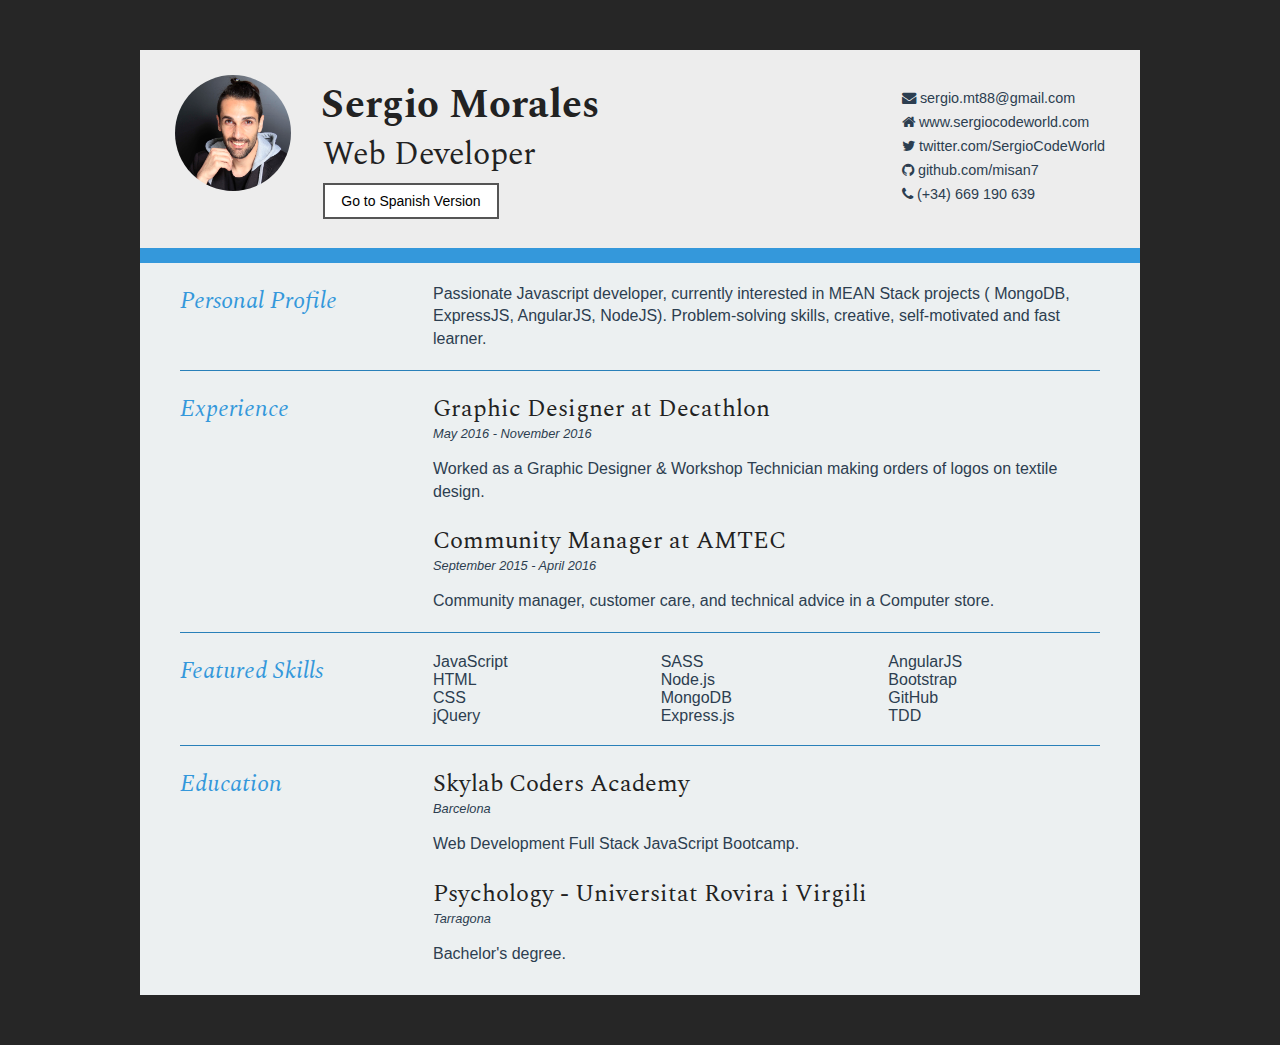
==== index.html @ cb63f6a8 "-en landing" ====
<!DOCTYPE html>
<html lang="en">

<head>
    <title>Sergio Morales | Web Developer</title>
    <meta charset="UTF-8">
    <meta name="viewport" content="width=device-width" />
    <meta name="description" content="The Curriculum Vitae of Sergio Morales." />
    <link href="https://fonts.googleapis.com/css?family=Spectral" rel="stylesheet">
    <link rel="stylesheet" href="https://cdnjs.cloudflare.com/ajax/libs/font-awesome/4.7.0/css/font-awesome.min.css">
    <link rel="stylesheet" href="css/styles.css">
</head>

<body id="top">
    <div id="cv" class="fadeIn">
        <div class="mainDetails">
            <div id="myphoto" class="quickFade">
                <img src="src/thatsme.JPG" alt="Sergio Morales" />
            </div>
            <div id="name">
                <h1>Sergio Morales</h1>
                <h2>Web Developer</h2><form>
                                <a href="index-es.html"><button class="button button5 btn-es" type="button">Go to Spanish Version</button></a></form>
            </div>
            <div id="contactDetails">
                <ul>
                    <li><i class="fa fa-envelope" aria-hidden="true"></i> <a href="mailto:sergio.mt88@gmail.com" target="_blank">sergio.mt88@gmail.com</a></li>
                    <li><i class="fa fa-home"></i> <a href="https://sergiocodeworld.wordpress.com/" target="_blank">www.sergiocodeworld.com</a></li>
                    <li><i class="fa fa-twitter" aria-hidden="true"></i> <a href="https://twitter.com/SergioCodeWorld" target="_blank">twitter.com/SergioCodeWorld</a></li>
                    <li><i class="fa fa-github" aria-hidden="true"></i> <a href="https://github.com/misan7" target="_blank">github.com/misan7</a></li>
                    <li><i class="fa fa-phone" aria-hidden="true"></i> (+34) 669 190 639</li>
                </ul>
            </div>
            <div class="clear"></div>
        </div>
        <div id="mainArea">
            <section>
                <article>
                    <div class="sectionTitle">
                        <h1>Personal Profile</h1>
                    </div>
                    <div class="sectionContent">
                        <p>Passionate Javascript developer, currently interested in MEAN Stack projects ( MongoDB, ExpressJS, AngularJS, NodeJS). Problem-solving skills, creative, self-motivated and fast learner. </p>
                    </div>
                </article>
                <div class="clear"></div>
            </section>
            <section>
                <div class="sectionTitle">
                    <h1>Experience</h1>
                </div>
                <div class="sectionContent">
                    <article>
                        <h2>Graphic Designer at Decathlon</h2>
                        <p class="subDetails">May 2016 - November 2016</p>
                        <p>Worked as a Graphic Designer & Workshop Technician making orders of logos on textile design.
                        </p>
                    </article>
                    <article>
                        <h2>Community Manager at AMTEC</h2>
                        <p class="subDetails">September 2015 - April 2016</p>
                        <p>Community manager, customer care, and technical advice in a Computer store.
                        </p>
                    </article>
                </div>
                <div class="clear"></div>
            </section>
            <section>
                <div class="sectionTitle">
                    <h1>Featured Skills</h1>
                </div>
                <div class="sectionContent">
                    <ul class="keySkills">
                        <li>JavaScript</li>
                        <li>HTML</li>
                        <li>CSS</li>
                        <li>jQuery</li>
                        <li>SASS</li>
                        <li>Node.js</li>
                        <li>MongoDB</li>
                        <li>Express.js</li>
                        <li>AngularJS</li>
                        <li>Bootstrap</li>
                        <li>GitHub</li>
                        <li>TDD</li>
                    </ul>
                </div>
                <div class="clear"></div>
            </section>
            <section>
                <div class="sectionTitle">
                    <h1>Education</h1>
                </div>
                <div class="sectionContent">
                    <article>
                        <h2>Skylab Coders Academy</h2>
                        <p class="subDetails">Barcelona</p>
                        <p>Web Development Full Stack JavaScript Bootcamp.</p>
                    </article>
                    <article>
                        <h2>Psychology - Universitat Rovira i Virgili</h2>
                        <p class="subDetails">Tarragona</p>
                        <p>Bachelor's degree.</p>
                    </article>
                </div>
                <div class="clear"></div>
            </section>
        </div>
    </div>
</body>

</html>
---- css/styles.css ----
html,body,div,span,object,iframe,h1,h2,h3,h4,h5,h6,p,blockquote,pre,abbr,address,cite,code,del,dfn,em,img,ins,kbd,q,samp,small,strong,sub,sup,var,b,i,dl,dt,dd,ol,ul,li,fieldset,form,label,legend,table,caption,tbody,tfoot,thead,tr,th,td,article,aside,canvas,details,figcaption,figure,footer,header,hgroup,menu,nav,section,summary,time,mark,audio,video {
border:0;
font:inherit;
font-size:100%;
margin:0;
padding:0;
vertical-align:baseline;
}

article,aside,details,figcaption,figure,footer,header,hgroup,menu,nav,section {
display:block;
}

html, body {
	background: #262626; 
	font-family: helvetica, arial, sans-serif; 
	font-size: 16px; 
	color: #222;
}

.clear {clear: both;}

p {
	font-size: 1em;
	line-height: 1.4em;
	margin-bottom: 20px;
	color: #2C3E50;
}

#cv {
	width: 80%;
	max-width: 1000px;
	background: #ECF0F1;
	margin: 50px auto;
}

.mainDetails {
	padding: 25px 35px;
	border-bottom: 15px solid #3498DB;
	background: #ededed;
}

#name h1 {
	font-size: 2.5em;
	font-weight: 700;
	font-family: 'Spectral', serif, Helvetica, Arial, sans-serif;
	margin-bottom: -6px;
}

#name h2 {
	font-size: 2em;
	margin-left: 2px;
	font-family: 'Spectral', serif, Helvetica, Arial, sans-serif;
}

#mainArea {
	padding: 0 40px;
}

#myphoto {
	width: 12.5%;
	float: left;
	margin-right: 30px;
}

#myphoto img {
	width: 100%;
	border-radius: 100px;
}

#name {
	float: left;
}

#contactDetails {
	float: right;
}

#contactDetails ul {
	list-style-type: none;
	font-size: 0.9em;
	margin-top: 15px;
}

#contactDetails ul li {
	margin-bottom: 8px;
	color: #2C3E50;
}

#contactDetails ul li a {
	color: #2C3E50; 
	text-decoration: none;
	-webkit-transition: all .3s ease-in;
	-moz-transition: all .3s ease-in;
	-o-transition: all .3s ease-in;
	-ms-transition: all .3s ease-in;
	transition: all .3s ease-in;
}

#contactDetails ul li a:hover { 
	color: #3498DB;
}

section {
	border-top: 1px solid #2980B9;
	padding: 20px 0 0;
}

section:first-child {
	border-top: 0;
}

section:last-child {
	padding: 20px 0 10px;
}

.sectionTitle {
	float: left;
	width: 25%;
}

.sectionContent {
	float: right;
	width: 72.5%;
}

.sectionTitle h1 {
	font-family: 'Spectral', serif, Helvetica, Arial, sans-serif;
	font-style: italic;
	font-size: 1.5em;
	color: #3498DB;
}

.sectionContent h2 {
	font-family: 'Spectral', serif, Helvetica, Arial, sans-serif;
	font-size: 1.5em;
	margin-bottom: -2px;
}

.subDetails {
	font-size: 0.8em;
	font-style: italic;
	margin-bottom: 15px;
}

.keySkills {
	list-style-type: none;
	-moz-column-count:3;
	-webkit-column-count:3;
	column-count:3;
	margin-bottom: 20px;
	font-size: 1em;
	color: #2C3E50;
}

.keySkills ul li {
	margin-bottom: 3px;
}

@media all and (min-width: 721px) and (max-width: 1000px) {
	#myphoto {
		display: none;
	}
	
	.keySkills {
	-moz-column-count:2;
	-webkit-column-count:2;
	column-count:2;
	}
}

@media all and (max-width: 720px) {
	#cv {
		width: 95%;
		margin: 10px auto;
		min-width: 280px;
	}
	
	#myphoto {
		display: none;
	}
	
	#name, #contactDetails {
		float: none;
		width: 100%;
		text-align: center;
	}
	
	.sectionTitle, .sectionContent {
		float: none;
		width: 100%;
	}
	
	.sectionTitle {
		margin-left: -2px;
		font-size: 1.25em;
	}
	
	.keySkills {
		-moz-column-count:2;
		-webkit-column-count:2;
		column-count:2;
	}
}

@media all and (max-width: 480px) {
	.mainDetails {
		padding: 15px 15px;
	}
	
	section {
		padding: 15px 0 0;
	}
	
	#mainArea {
		padding: 0 25px;
	}

	.keySkills {
	column-count:2;
	}
	
	#name h1 {
		line-height: .8em;
		margin-bottom: 4px;
	}
}

@media print {
    #cv {
        width: 100%;
    }
}

@-webkit-keyframes reset {
	0% {
		opacity: 0;
	}
	100% {
		opacity: 0;
	}
}

@-webkit-keyframes fade-in {
	0% {
		opacity: 0;
	}
	40% {
		opacity: 0;
	}
	100% {
		opacity: 1;
	}
}

@-moz-keyframes reset {
	0% {
		opacity: 0;
	}
	100% {
		opacity: 0;
	}
}

@-moz-keyframes fade-in {
	0% {
		opacity: 0;
	}
	40% {
		opacity: 0;
	}
	100% {
		opacity: 1;
	}
}

@keyframes reset {
	0% {
		opacity: 0;
	}
	100% {
		opacity: 0;
	}
}

@keyframes fade-in {
	0% {
		opacity: 0;
	}
	60% {
		opacity: 0;
	}
	100% {
		opacity: 1;
	}
}

.fadeIn {
	animation-name: fade-in;
    animation-duration: 1s;
    animation-timing-function: ease-in;
}

.button {
    border: none;
    padding: 8px 16px;
    text-align: center;
    text-decoration: none;
    display: inline-block;
    font-size: 14px;
    margin: 4px 2px;
    transition-duration: 0.4s;
    cursor: pointer;
}

.button5 {
    background-color: white;
    color: black;
    border: 2px solid #555555;
}

.button5:hover {
    background-color: #555555;
    color: white;
}
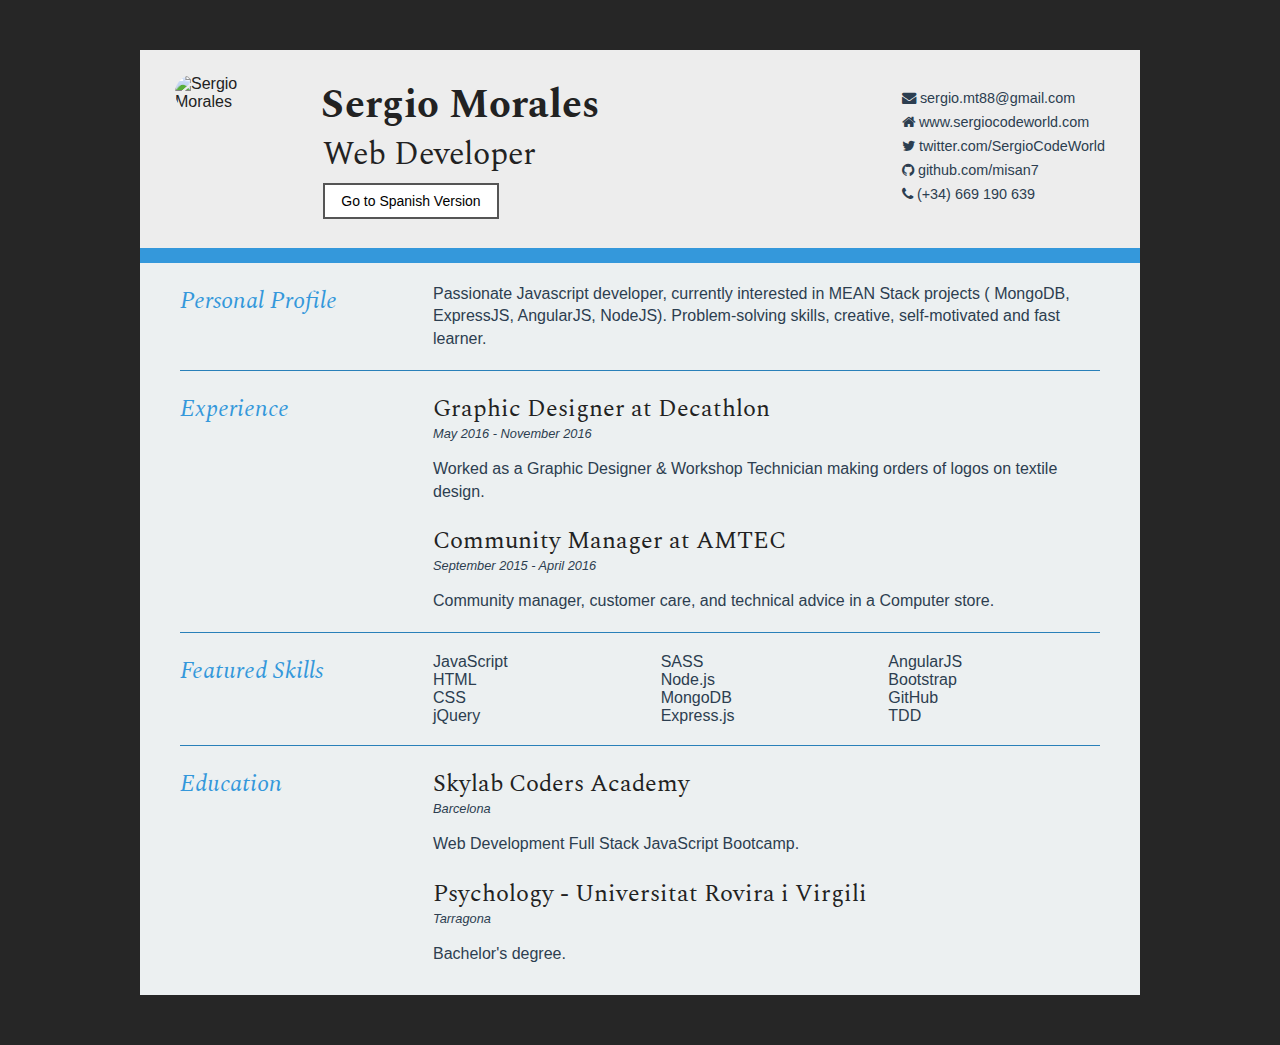
==== commit 6bf09b25: "img update" ====
--- a/index.html
+++ b/index.html
@@ -15,7 +15,7 @@
     <div id="cv" class="fadeIn">
         <div class="mainDetails">
             <div id="myphoto" class="quickFade">
-                <img src="src/thatsme.JPG" alt="Sergio Morales" />
+                <img src="https://res.cloudinary.com/dk2mgboya/image/upload/v1498639947/thatsme_ug15kz.jpg" alt="Sergio Morales" />
             </div>
             <div id="name">
                 <h1>Sergio Morales</h1>
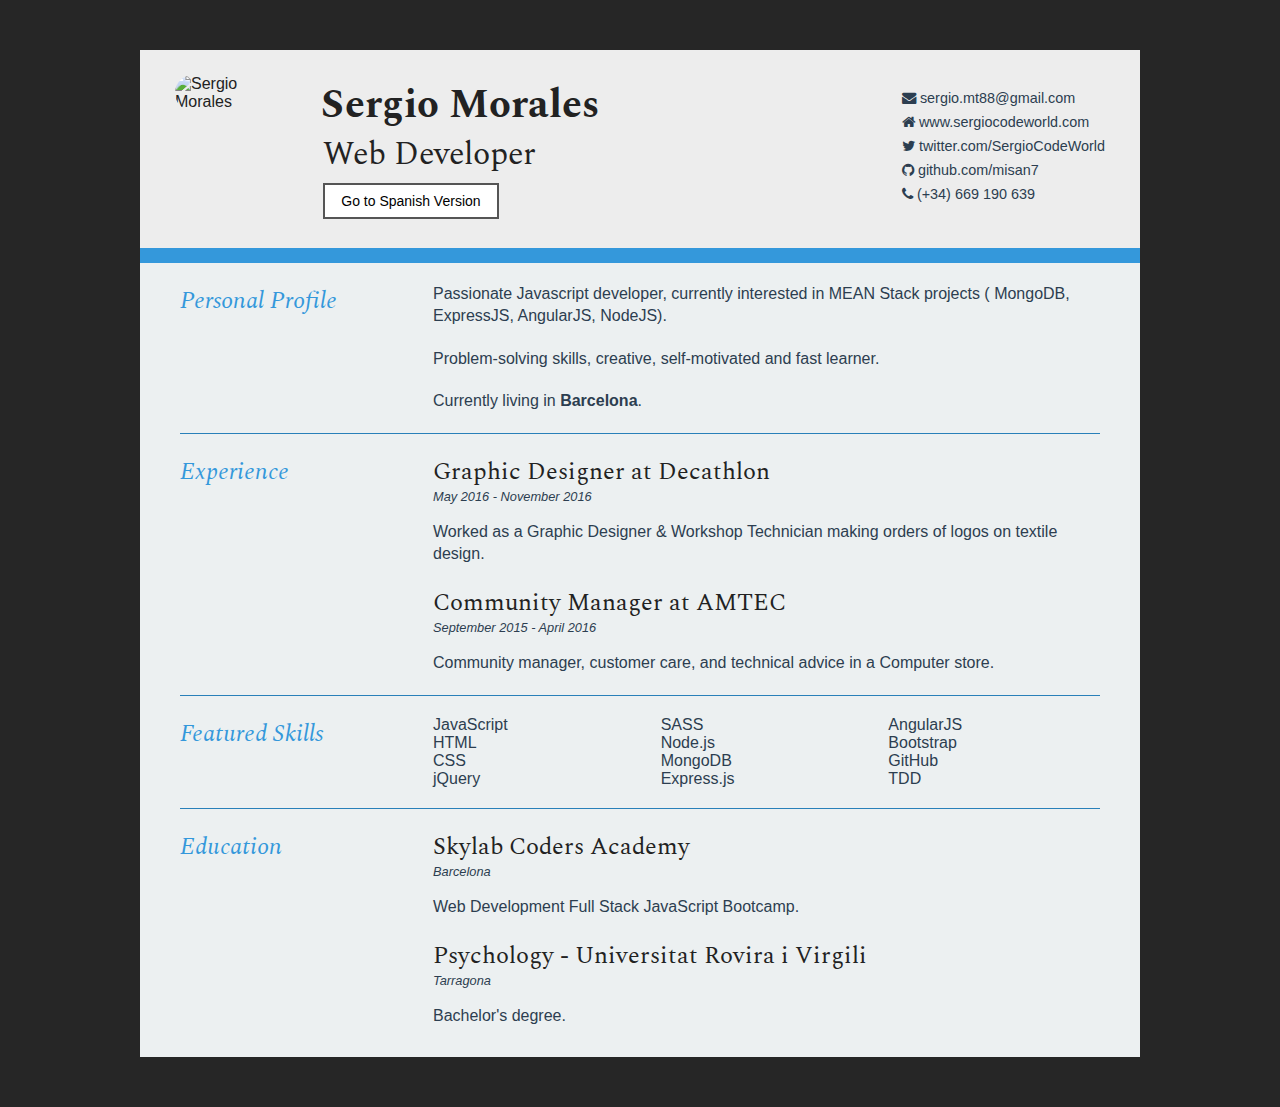
==== commit e831e54e: "added location" ====
--- a/index.html
+++ b/index.html
@@ -19,8 +19,12 @@
             </div>
             <div id="name">
                 <h1>Sergio Morales</h1>
-                <h2>Web Developer</h2><form>
-                                <a href="index-es.html"><button class="button button5 btn-es" type="button">Go to Spanish Version</button></a></form>
+                <h2>Web Developer</h2>
+                <form>
+                    <a href="index-es.html">
+                        <button class="button button5 btn-es" type="button">Go to Spanish Version</button>
+                    </a>
+                </form>
             </div>
             <div id="contactDetails">
                 <ul>
@@ -40,7 +44,9 @@
                         <h1>Personal Profile</h1>
                     </div>
                     <div class="sectionContent">
-                        <p>Passionate Javascript developer, currently interested in MEAN Stack projects ( MongoDB, ExpressJS, AngularJS, NodeJS). Problem-solving skills, creative, self-motivated and fast learner. </p>
+                        <p>Passionate Javascript developer, currently interested in MEAN Stack projects ( MongoDB, ExpressJS, AngularJS, NodeJS).</p> 
+                        <p>Problem-solving skills, creative, self-motivated and fast learner.</p>
+                        <p>Currently living in <strong>Barcelona</strong>.</p>
                     </div>
                 </article>
                 <div class="clear"></div>
--- a/css/styles.css
+++ b/css/styles.css
@@ -322,4 +322,8 @@
 .button5:hover {
     background-color: #555555;
     color: white;
+}
+
+strong {
+	font-weight: bold;
 }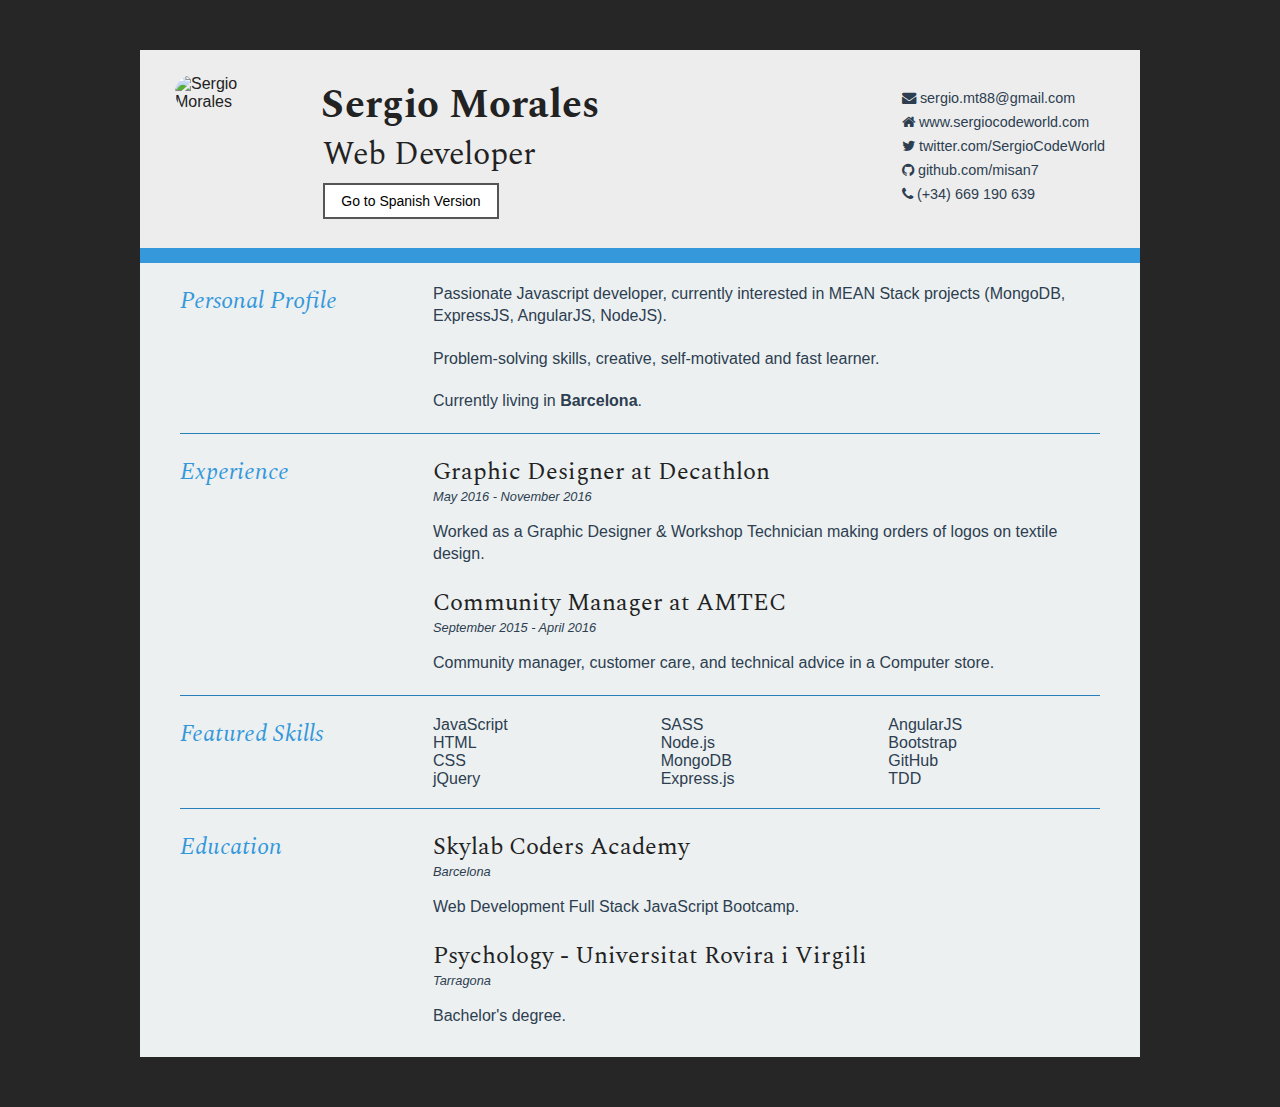
==== commit 0b0b0872: "index updated" ====
--- a/index.html
+++ b/index.html
@@ -44,7 +44,7 @@
                         <h1>Personal Profile</h1>
                     </div>
                     <div class="sectionContent">
-                        <p>Passionate Javascript developer, currently interested in MEAN Stack projects ( MongoDB, ExpressJS, AngularJS, NodeJS).</p> 
+                        <p>Passionate Javascript developer, currently interested in MEAN Stack projects (MongoDB, ExpressJS, AngularJS, NodeJS).</p> 
                         <p>Problem-solving skills, creative, self-motivated and fast learner.</p>
                         <p>Currently living in <strong>Barcelona</strong>.</p>
                     </div>
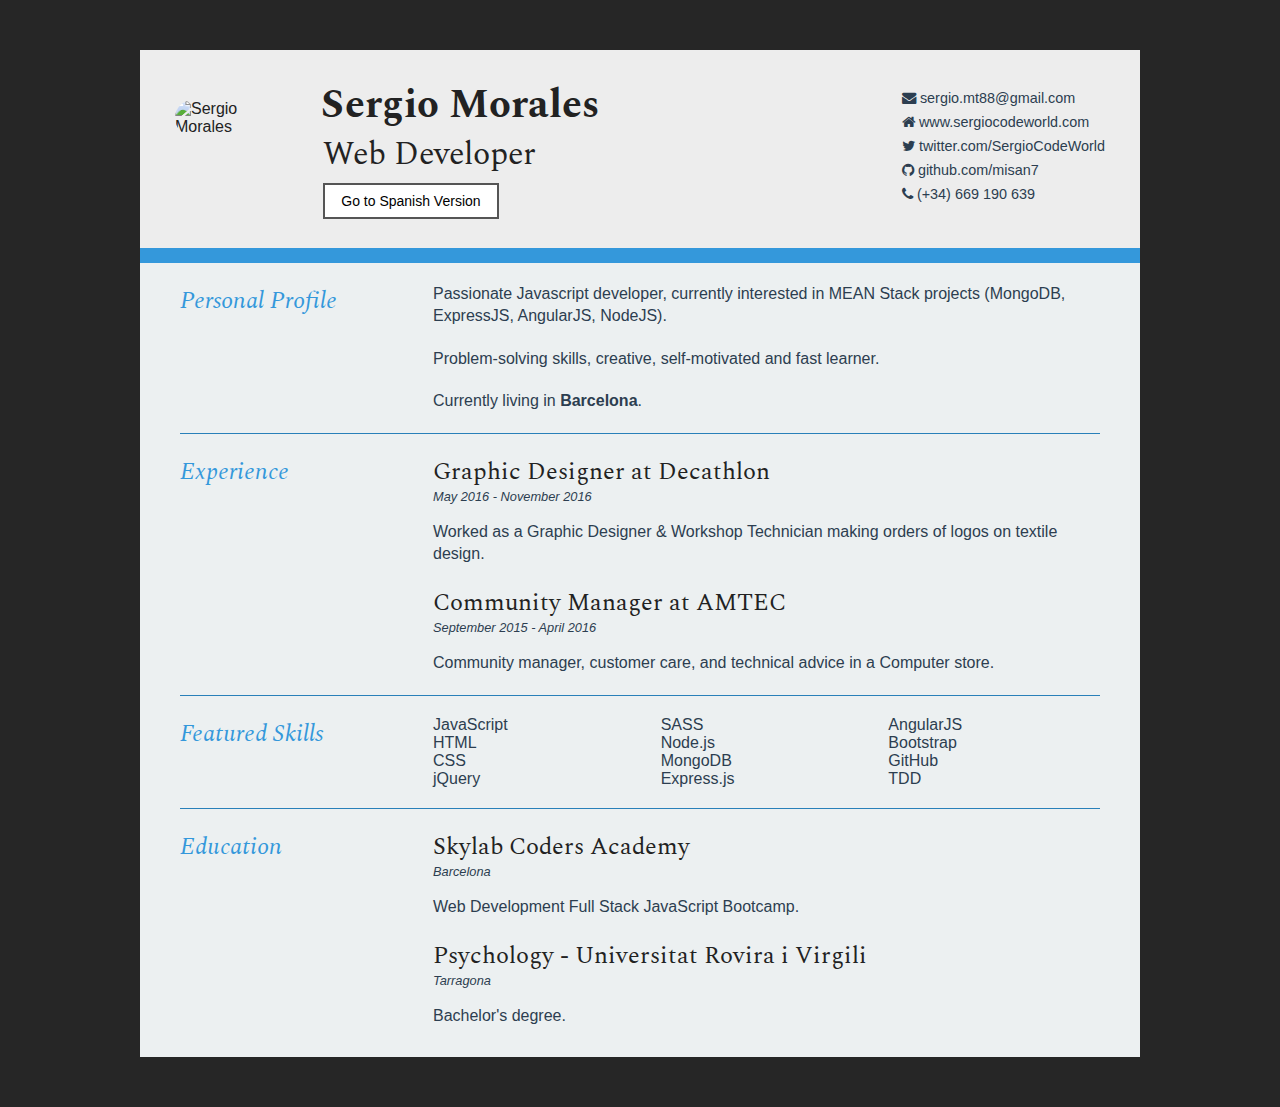
==== commit 31cd1aee: "img padding" ====
--- a/index.html
+++ b/index.html
@@ -15,7 +15,7 @@
     <div id="cv" class="fadeIn">
         <div class="mainDetails">
             <div id="myphoto" class="quickFade">
-                <img src="https://res.cloudinary.com/dk2mgboya/image/upload/v1498639947/thatsme_ug15kz.jpg" alt="Sergio Morales" />
+                <img src="http://res.cloudinary.com/dk2mgboya/image/upload/c_scale,w_350/v1498639947/thatsme_ug15kz.jpg" alt="Sergio Morales" />
             </div>
             <div id="name">
                 <h1>Sergio Morales</h1>
--- a/css/styles.css
+++ b/css/styles.css
@@ -61,6 +61,8 @@
 	width: 12.5%;
 	float: left;
 	margin-right: 30px;
+	padding-bottom: 25px;
+	padding-top: 25px;
 }
 
 #myphoto img {
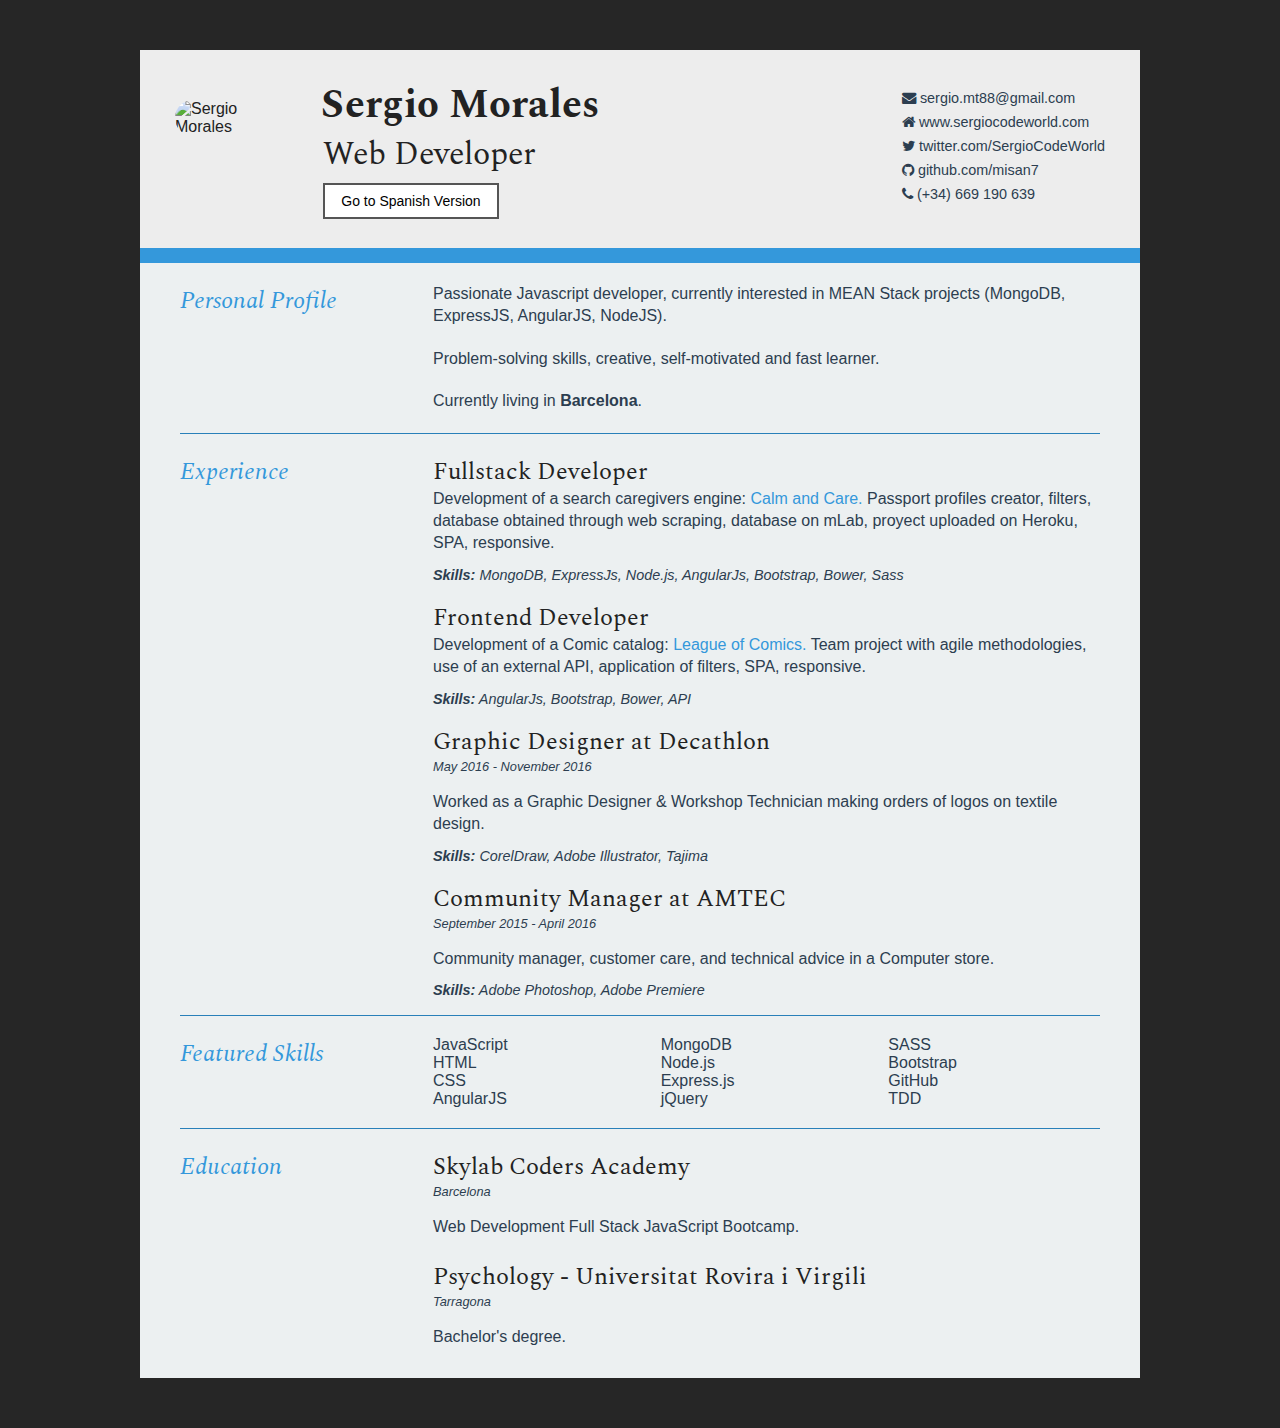
==== commit aff46e33: "xp update" ====
--- a/index.html
+++ b/index.html
@@ -57,16 +57,28 @@
                 </div>
                 <div class="sectionContent">
                     <article>
+                        <h2>Fullstack Developer</h2>
+                        <p>Development of a search caregivers engine: <a class="gitLinks" href="https://github.com/misan7/caregivers-app" target="_blank">Calm and Care. </a>Passport profiles creator, filters, database obtained through web scraping, database on mLab, proyect uploaded on Heroku, SPA, responsive.</p>
+                        <p class="skills"><strong>Skills:</strong> MongoDB, ExpressJs, Node.js, AngularJs, Bootstrap, Bower, Sass</p>
+                    </article>
+                    <article>
+                        <h2>Frontend Developer</h2>
+                        <p>Development of a Comic catalog: <a class="gitLinks" href="https://misan7.github.io/league-of-comics-app/" target="_blank">League of Comics. </a> Team project with agile methodologies, use of an external API, application of filters, SPA, responsive.</p>
+                        <p class="skills"><strong>Skills:</strong> AngularJs, Bootstrap, Bower, API</p>
+                    </article>
+                    <article>
                         <h2>Graphic Designer at Decathlon</h2>
                         <p class="subDetails">May 2016 - November 2016</p>
                         <p>Worked as a Graphic Designer & Workshop Technician making orders of logos on textile design.
                         </p>
+                        <p class="skills"><strong>Skills:</strong> CorelDraw, Adobe Illustrator, Tajima</p>
                     </article>
                     <article>
                         <h2>Community Manager at AMTEC</h2>
                         <p class="subDetails">September 2015 - April 2016</p>
                         <p>Community manager, customer care, and technical advice in a Computer store.
                         </p>
+                        <p class="skills"><strong>Skills:</strong> Adobe Photoshop, Adobe Premiere</p>
                     </article>
                 </div>
                 <div class="clear"></div>
@@ -77,18 +89,18 @@
                 </div>
                 <div class="sectionContent">
                     <ul class="keySkills">
-                        <li>JavaScript</li>
-                        <li>HTML</li>
-                        <li>CSS</li>
-                        <li>jQuery</li>
-                        <li>SASS</li>
-                        <li>Node.js</li>
-                        <li>MongoDB</li>
-                        <li>Express.js</li>
-                        <li>AngularJS</li>
-                        <li>Bootstrap</li>
-                        <li>GitHub</li>
-                        <li>TDD</li>
+                        <li class="keySkill1">JavaScript</li>
+                        <li class="keySkill2">HTML</li>
+                        <li class="keySkill3">CSS</li>
+                        <li class="keySkill4">AngularJS</li>
+                        <li class="keySkill5">MongoDB</li>
+                        <li class="keySkill6">Node.js</li>
+                        <li class="keySkill7">Express.js</li>
+                        <li class="keySkill8">jQuery</li>
+                        <li class="keySkill9">SASS</li>
+                        <li class="keySkill10">Bootstrap</li>
+                        <li class="keySkill11">GitHub</li>
+                        <li class="keySkill12">TDD</li>
                     </ul>
                 </div>
                 <div class="clear"></div>
--- a/css/styles.css
+++ b/css/styles.css
@@ -116,6 +116,18 @@
 	padding: 20px 0 10px;
 }
 
+.skills {
+	font-size: 0.9em;
+	font-style: italic;
+	margin-bottom: 15px;
+	margin-top: -10px;
+}
+
+.gitLinks {
+	color: #3498DB; 
+	text-decoration: none;
+}
+
 .sectionTitle {
 	float: left;
 	width: 25%;
@@ -157,6 +169,10 @@
 
 .keySkills ul li {
 	margin-bottom: 3px;
+}
+
+.keySkill1:hover {
+	cursor: crosshair;
 }
 
 @media all and (min-width: 721px) and (max-width: 1000px) {
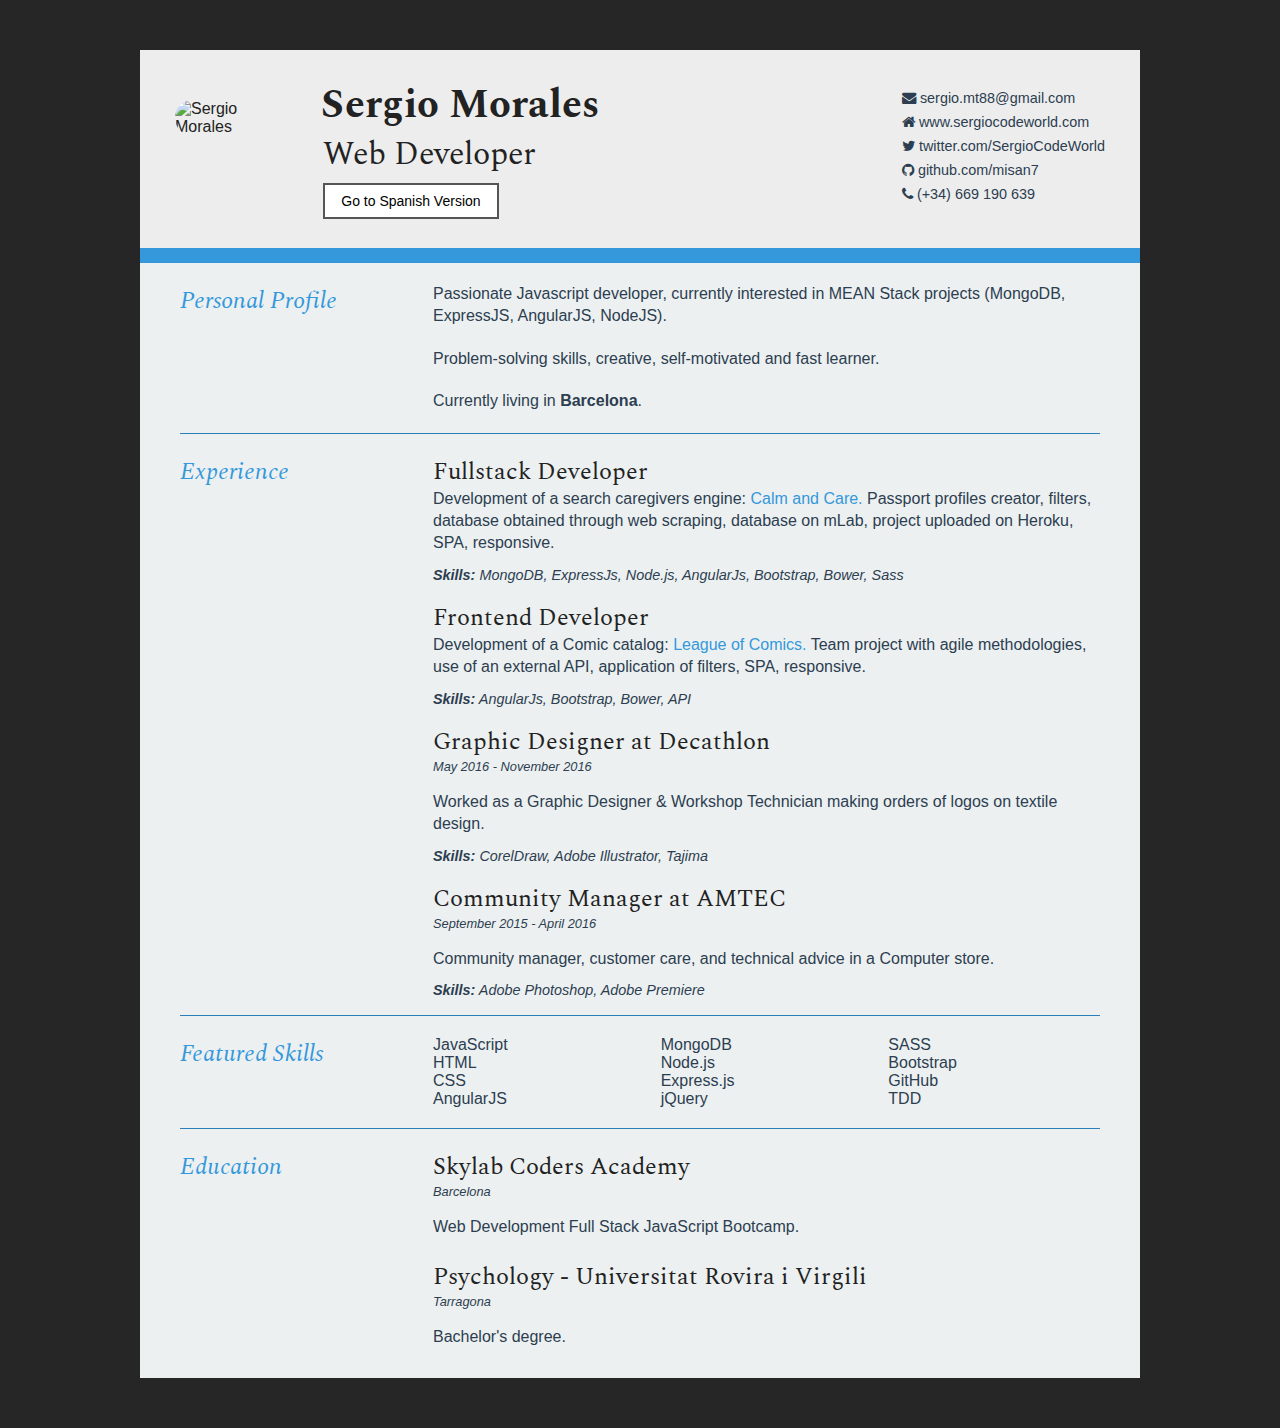
==== commit b72c1fd1: "index correct" ====
--- a/index.html
+++ b/index.html
@@ -58,7 +58,7 @@
                 <div class="sectionContent">
                     <article>
                         <h2>Fullstack Developer</h2>
-                        <p>Development of a search caregivers engine: <a class="gitLinks" href="https://github.com/misan7/caregivers-app" target="_blank">Calm and Care. </a>Passport profiles creator, filters, database obtained through web scraping, database on mLab, proyect uploaded on Heroku, SPA, responsive.</p>
+                        <p>Development of a search caregivers engine: <a class="gitLinks" href="https://github.com/misan7/caregivers-app" target="_blank">Calm and Care. </a>Passport profiles creator, filters, database obtained through web scraping, database on mLab, project uploaded on Heroku, SPA, responsive.</p>
                         <p class="skills"><strong>Skills:</strong> MongoDB, ExpressJs, Node.js, AngularJs, Bootstrap, Bower, Sass</p>
                     </article>
                     <article>
